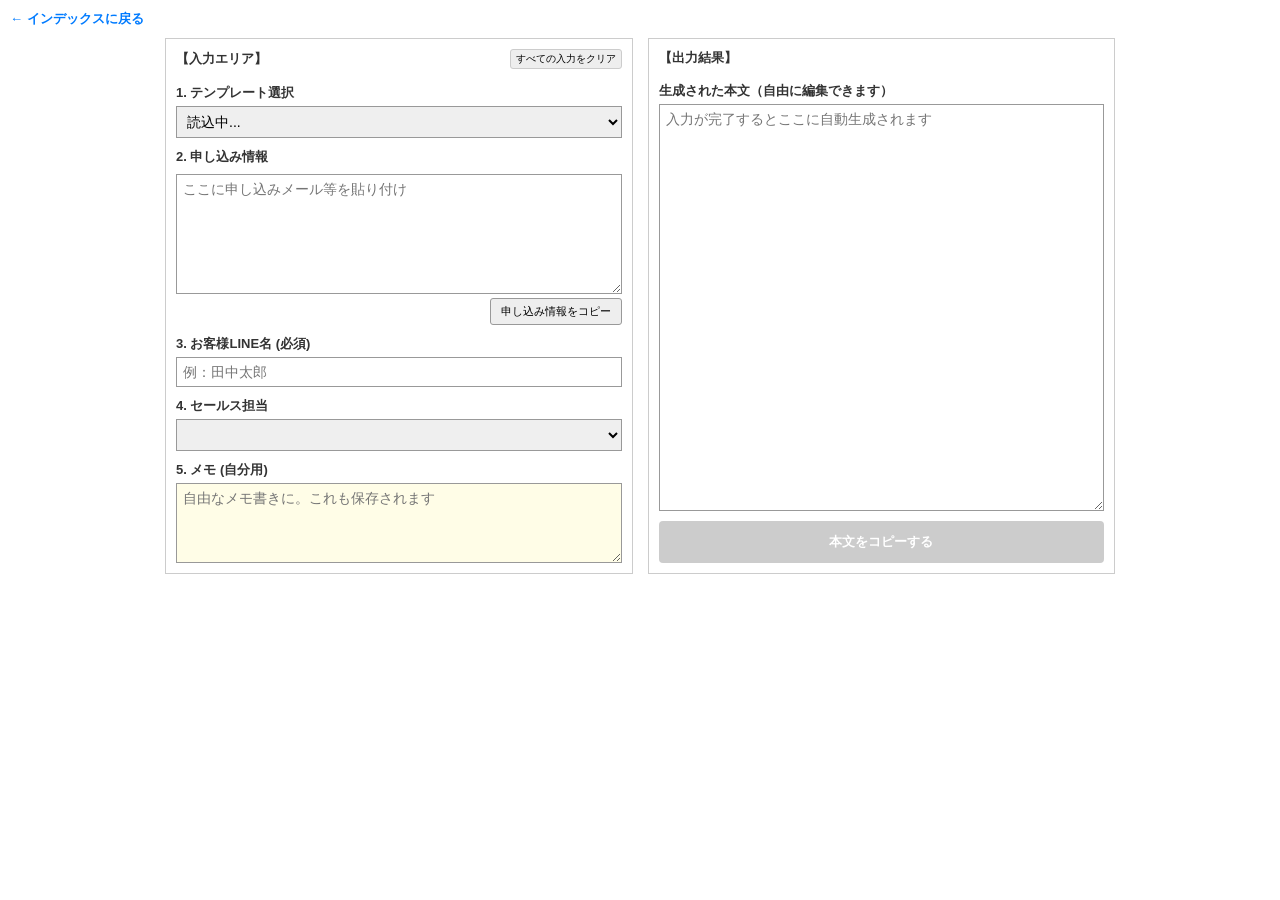
==== calendar_reserve.html @ 2f91a824 "Update calendar_reserve.html" ====
<!DOCTYPE html>
<html lang="ja">
<head>
  <meta charset="UTF-8">
  <title>カレンダー予約ツール</title>
  <style>
    body { font-family: sans-serif; margin: 0; padding: 10px; font-size: 13px; color: #333; }
    .nav { margin-bottom: 10px; }
    .nav a { text-decoration: none; color: #007bff; font-weight: bold; }
    .container { max-width: 950px; margin: 0 auto; display: flex; gap: 15px; }
    .panel { flex: 1; border: 1px solid #ccc; padding: 10px; display: flex; flex-direction: column; min-width: 0; }
    .header-row { display: flex; justify-content: space-between; align-items: center; margin-bottom: 5px; }
    .btn-small { cursor: pointer; font-size: 10px; padding: 2px 5px; background: #eee; border: 1px solid #ccc; border-radius: 3px; }
    .label { font-weight: bold; display: block; margin-top: 10px; }
    select, textarea, input { width: 100%; box-sizing: border-box; padding: 6px; margin-top: 4px; border: 1px solid #999; font-size: 14px; }
    
    /* 入力エリアの高さ */
    #rawInput { height: 120px; }
    #memoInput { height: 80px; background: #fffde7; } /* メモは少し色を変えて区別 */
    
    /* 出力エリアの高さ */
    #resultOutput { flex-grow: 1; height: 250px; background: #fff; font-family: monospace; }
    
    .flex-row { display: flex; gap: 5px; margin-top: 4px; }
    .flex-row input { flex: 1; }
    .btn-copy { cursor: pointer; padding: 5px 10px; background: #eee; border: 1px solid #999; font-size: 11px; white-space: nowrap; border-radius: 3px; }
    .btn-copy:hover { background: #e0e0e0; }
    
    .btn-main { cursor: pointer; padding: 12px; width: 100%; margin-top: 10px; background: #333; color: #fff; border: none; font-weight: bold; border-radius: 4px; }
    .btn-main:disabled { background: #ccc; cursor: not-allowed; }
    
    .hidden { display: none !important; }
    @media (max-width: 700px) { .container { flex-direction: column; } }
  </style>
</head>
<body>

<div class="nav"><a href="index.html">← インデックスに戻る</a></div>

<div class="container">
  <div class="panel">
    <div class="header-row">
      <strong>【入力エリア】</strong>
      <button class="btn-small" onclick="clearAllData()">すべての入力をクリア</button>
    </div>

    <span class="label">1. テンプレート選択</span>
    <select id="tplSelect"><option value="">読込中...</option></select>
    
    <span class="label">2. 申し込み情報</span>
    <div class="flex-row">
      <textarea id="rawInput" placeholder="ここに申し込みメール等を貼り付け"></textarea>
    </div>
    <div class="flex-row" style="justify-content: flex-end;">
      <button class="btn-copy" onclick="copyText('rawInput')">申し込み情報をコピー</button>
    </div>
    
    <span class="label">3. お客様LINE名 (必須)</span>
    <input type="text" id="lineNameInput" placeholder="例：田中太郎">
    
    <span class="label">4. セールス担当</span>
    <select id="staffSelect"></select>

    <span class="label">5. メモ (自分用)</span>
    <textarea id="memoInput" placeholder="自由なメモ書きに。これも保存されます"></textarea>
  </div>

  <div class="panel">
    <div class="header-row"><strong>【出力結果】</strong></div>
    
    <div id="calBox" class="hidden">
      <span class="label">カレンダータイトル種別</span>
      <select id="calTitleSelect"></select>
      
      <span class="label">カレンダー用コピータイトル（編集可）</span>
      <div class="flex-row">
        <input type="text" id="calOutput">
        <button class="btn-copy" onclick="copyText('calOutput')">コピー</button>
      </div>
    </div>

    <span class="label">生成された本文（自由に編集できます）</span>
    <textarea id="resultOutput" placeholder="入力が完了するとここに自動生成されます"></textarea>
    
    <button id="mainCopyBtn" class="btn-main" onclick="copyText('resultOutput')" disabled>本文をコピーする</button>
  </div>
</div>

<script>
  const TPL_API = "https://script.google.com/macros/s/AKfycbwknNEj5910zohQL6xzbLnFPj5HqByNODhKvGAAE3yB4lpQ3aIjxVmVa0cmbkTTEk3V/exec";
  const STAFF_API = "https://script.google.com/macros/s/AKfycbySHVscjhTYWKf8bLJUGIMJ7AArbsp8cS8wl0O8FyYjYoO2mRzMO8jZhcc_cmhDvYfIhA/exec";
  
  let templates = [], staffList = [];

  // 監視・保存対象のIDリスト
  const fields = ["tplSelect", "rawInput", "lineNameInput", "staffSelect", "calTitleSelect", "memoInput"];

  window.onload = async () => {
    try {
      const [r1, r2] = await Promise.all([
        fetch(TPL_API).then(r => r.json()),
        fetch(STAFF_API).then(r => r.json())
      ]);
      templates = r1;
      staffList = r2;

      // プルダウン初期化
      document.getElementById("tplSelect").innerHTML = '<option value="">選択してください</option>' + 
        templates.map((t, i) => `<option value="${i}">${t.template_name}</option>`).join('');
      
      document.getElementById("staffSelect").innerHTML = '<option value="">選択してください</option>' + 
        staffList.map((s, i) => `<option value="${i}">${s.name}（${s.rank}）</option>`).join('');

      // データ復元
      restoreData();
      update();
    } catch (e) {
      console.error("データの読み込みに失敗しました", e);
    }
  };

  // 各入力欄へのイベント設定
  fields.forEach(id => {
    const el = document.getElementById(id);
    const eventType = el.tagName === "SELECT" ? "change" : "input";
    
    el.addEventListener(eventType, () => {
      localStorage.setItem('cr_' + id, el.value);
      if(id === "tplSelect") setupCalTitleSelect();
      update();
    });
  });

  function setupCalTitleSelect() {
    const tIdx = document.getElementById("tplSelect").value;
    const calSelect = document.getElementById("calTitleSelect");
    calSelect.innerHTML = "";

    if (tIdx !== "" && templates[tIdx].calendar_title) {
      const titles = templates[tIdx].calendar_title.split(',');
      titles.forEach(t => {
        const opt = document.createElement("option");
        opt.value = t.trim(); opt.textContent = t.trim();
        calSelect.appendChild(opt);
      });
      const saved = localStorage.getItem('cr_calTitleSelect');
      if (saved) calSelect.value = saved;
    }
  }

  function restoreData() {
    fields.forEach(id => {
      const saved = localStorage.getItem('cr_' + id);
      if (saved !== null) document.getElementById(id).value = saved;
    });
    setupCalTitleSelect();
  }

  function update() {
    const tIdx = document.getElementById("tplSelect").value;
    const sIdx = document.getElementById("staffSelect").value;
    const lineName = document.getElementById("lineNameInput").value.trim();
    const rawText = document.getElementById("rawInput").value.trim();
    const selectedCalBase = document.getElementById("calTitleSelect").value;
    
    const tpl = templates[tIdx];
    const staff = staffList[sIdx];
    
    // カレンダータイトル表示制御
    const calBox = document.getElementById("calBox");
    if (tpl && tpl.calendar_title) {
      calBox.classList.remove("hidden");
      document.getElementById("calOutput").value = `${selectedCalBase}_${lineName}`;
    } else {
      calBox.classList.add("hidden");
    }
    
    // 本文生成
    const allOk = (tIdx !== "" && sIdx !== "" && lineName !== "" && rawText !== "");
    document.getElementById("mainCopyBtn").disabled = !allOk;
    
    if (allOk) {
      let body = tpl.body;
      const data = {
        userName: (rawText.match(/■お名前：\s*([^\n\r]+)/) || ["",""])[1].trim(),
        eventDate: (rawText.match(/■日程：\s*([^\n\r]+)/) || ["",""])[1].trim(),
        eventName: (rawText.match(/■イベント名：\s*([^\n\r]+)/) || ["",""])[1].trim(),
        zoomLink: staff.zoom || "" 
      };
      Object.keys(data).forEach(k => {
        body = body.split(`\${${k}}`).join(data[k]);
      });
      document.getElementById("resultOutput").value = body;
    } else {
      // 完全に消去せず、前回の編集内容を残したい場合はここを空にしない運用も可能です
    }
  }

  function copyText(id) {
    const el = document.getElementById(id);
    el.select();
    document.execCommand("copy");
    // コピーしたことがわかるように簡易アラート（お好みで）
    // alert("コピーしました");
  }

  function clearAllData() {
    if (confirm("メモを含むすべての入力を消去してリセットしますか？")) {
      fields.forEach(id => localStorage.removeItem('cr_' + id));
      location.reload();
    }
  }
</script>
</body>
</html>
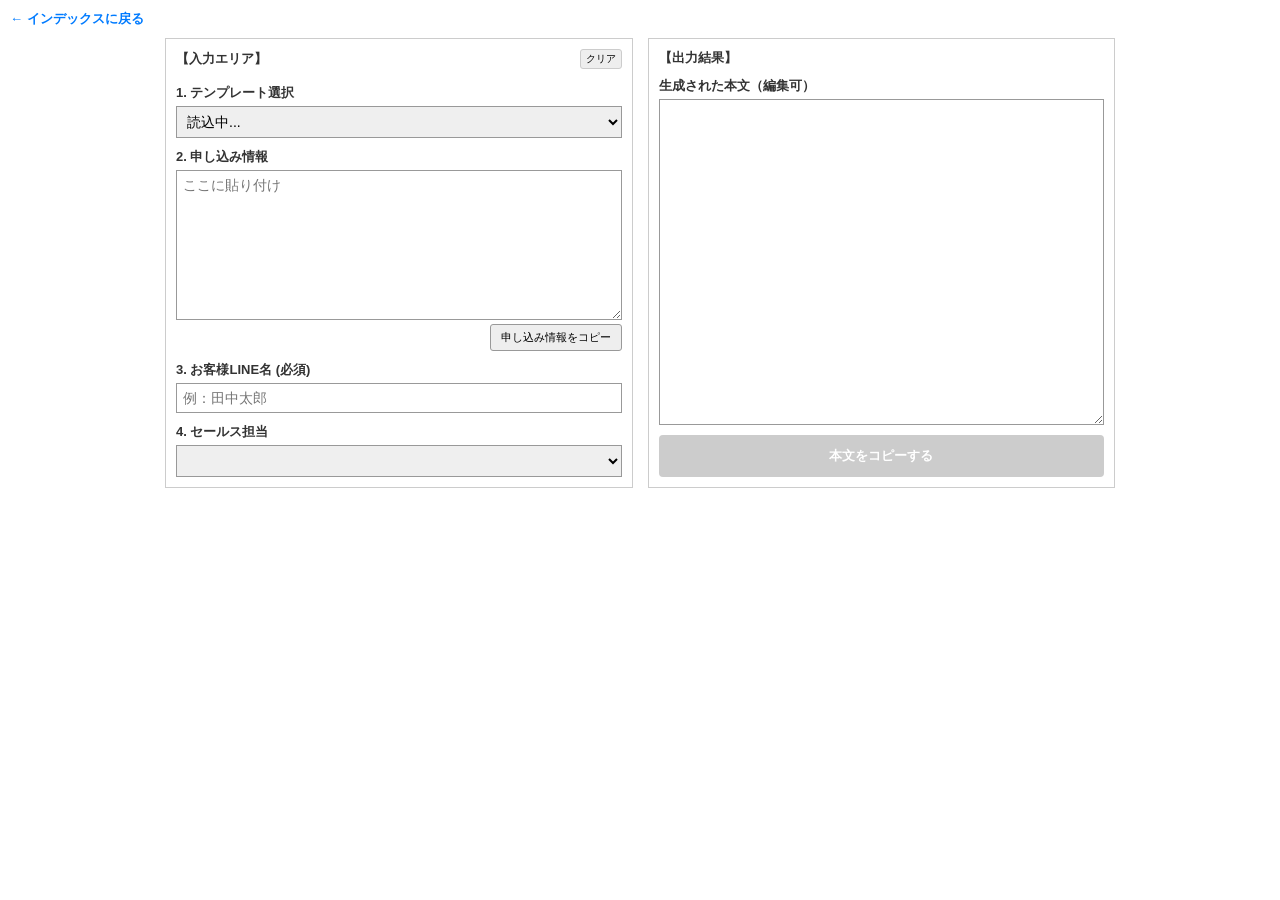
==== commit f592dfac: "Update calendar_reserve.html" ====
--- a/calendar_reserve.html
+++ b/calendar_reserve.html
@@ -13,22 +13,13 @@
     .btn-small { cursor: pointer; font-size: 10px; padding: 2px 5px; background: #eee; border: 1px solid #ccc; border-radius: 3px; }
     .label { font-weight: bold; display: block; margin-top: 10px; }
     select, textarea, input { width: 100%; box-sizing: border-box; padding: 6px; margin-top: 4px; border: 1px solid #999; font-size: 14px; }
-    
-    /* 入力エリアの高さ */
-    #rawInput { height: 120px; }
-    #memoInput { height: 80px; background: #fffde7; } /* メモは少し色を変えて区別 */
-    
-    /* 出力エリアの高さ */
-    #resultOutput { flex-grow: 1; height: 250px; background: #fff; font-family: monospace; }
-    
+    #rawInput { height: 150px; }
+    #resultOutput { flex-grow: 1; height: 300px; background: #fff; font-family: monospace; }
     .flex-row { display: flex; gap: 5px; margin-top: 4px; }
     .flex-row input { flex: 1; }
     .btn-copy { cursor: pointer; padding: 5px 10px; background: #eee; border: 1px solid #999; font-size: 11px; white-space: nowrap; border-radius: 3px; }
-    .btn-copy:hover { background: #e0e0e0; }
-    
     .btn-main { cursor: pointer; padding: 12px; width: 100%; margin-top: 10px; background: #333; color: #fff; border: none; font-weight: bold; border-radius: 4px; }
     .btn-main:disabled { background: #ccc; cursor: not-allowed; }
-    
     .hidden { display: none !important; }
     @media (max-width: 700px) { .container { flex-direction: column; } }
   </style>
@@ -41,16 +32,13 @@
   <div class="panel">
     <div class="header-row">
       <strong>【入力エリア】</strong>
-      <button class="btn-small" onclick="clearAllData()">すべての入力をクリア</button>
+      <button class="btn-small" onclick="clearAllData()">クリア</button>
     </div>
-
     <span class="label">1. テンプレート選択</span>
     <select id="tplSelect"><option value="">読込中...</option></select>
     
     <span class="label">2. 申し込み情報</span>
-    <div class="flex-row">
-      <textarea id="rawInput" placeholder="ここに申し込みメール等を貼り付け"></textarea>
-    </div>
+    <textarea id="rawInput" placeholder="ここに貼り付け"></textarea>
     <div class="flex-row" style="justify-content: flex-end;">
       <button class="btn-copy" onclick="copyText('rawInput')">申し込み情報をコピー</button>
     </div>
@@ -60,28 +48,21 @@
     
     <span class="label">4. セールス担当</span>
     <select id="staffSelect"></select>
-
-    <span class="label">5. メモ (自分用)</span>
-    <textarea id="memoInput" placeholder="自由なメモ書きに。これも保存されます"></textarea>
   </div>
 
   <div class="panel">
-    <div class="header-row"><strong>【出力結果】</strong></div>
-    
+    <strong>【出力結果】</strong>
     <div id="calBox" class="hidden">
       <span class="label">カレンダータイトル種別</span>
       <select id="calTitleSelect"></select>
-      
-      <span class="label">カレンダー用コピータイトル（編集可）</span>
+      <span class="label">コピー用タイトル（編集可）</span>
       <div class="flex-row">
         <input type="text" id="calOutput">
         <button class="btn-copy" onclick="copyText('calOutput')">コピー</button>
       </div>
     </div>
-
-    <span class="label">生成された本文（自由に編集できます）</span>
-    <textarea id="resultOutput" placeholder="入力が完了するとここに自動生成されます"></textarea>
-    
+    <span class="label">生成された本文（編集可）</span>
+    <textarea id="resultOutput"></textarea>
     <button id="mainCopyBtn" class="btn-main" onclick="copyText('resultOutput')" disabled>本文をコピーする</button>
   </div>
 </div>
@@ -91,41 +72,22 @@
   const STAFF_API = "https://script.google.com/macros/s/AKfycbySHVscjhTYWKf8bLJUGIMJ7AArbsp8cS8wl0O8FyYjYoO2mRzMO8jZhcc_cmhDvYfIhA/exec";
   
   let templates = [], staffList = [];
-
-  // 監視・保存対象のIDリスト
-  const fields = ["tplSelect", "rawInput", "lineNameInput", "staffSelect", "calTitleSelect", "memoInput"];
+  const fields = ["tplSelect", "rawInput", "lineNameInput", "staffSelect", "calTitleSelect"];
 
   window.onload = async () => {
     try {
-      const [r1, r2] = await Promise.all([
-        fetch(TPL_API).then(r => r.json()),
-        fetch(STAFF_API).then(r => r.json())
-      ]);
-      templates = r1;
-      staffList = r2;
-
-      // プルダウン初期化
-      document.getElementById("tplSelect").innerHTML = '<option value="">選択してください</option>' + 
-        templates.map((t, i) => `<option value="${i}">${t.template_name}</option>`).join('');
-      
-      document.getElementById("staffSelect").innerHTML = '<option value="">選択してください</option>' + 
-        staffList.map((s, i) => `<option value="${i}">${s.name}（${s.rank}）</option>`).join('');
-
-      // データ復元
+      const [r1, r2] = await Promise.all([fetch(TPL_API).then(r=>r.json()), fetch(STAFF_API).then(r=>r.json())]);
+      templates = r1; staffList = r2;
+      document.getElementById("tplSelect").innerHTML = '<option value="">選択してください</option>' + templates.map((t,i)=>`<option value="${i}">${t.template_name}</option>`).join('');
+      document.getElementById("staffSelect").innerHTML = '<option value="">選択してください</option>' + staffList.map((s,i)=>`<option value="${i}">${s.name}（${s.rank}）</option>`).join('');
       restoreData();
       update();
-    } catch (e) {
-      console.error("データの読み込みに失敗しました", e);
-    }
+    } catch (e) { console.error(e); }
   };
 
-  // 各入力欄へのイベント設定
   fields.forEach(id => {
-    const el = document.getElementById(id);
-    const eventType = el.tagName === "SELECT" ? "change" : "input";
-    
-    el.addEventListener(eventType, () => {
-      localStorage.setItem('cr_' + id, el.value);
+    document.getElementById(id).addEventListener("input", () => {
+      localStorage.setItem('cr_' + id, document.getElementById(id).value);
       if(id === "tplSelect") setupCalTitleSelect();
       update();
     });
@@ -135,12 +97,29 @@
     const tIdx = document.getElementById("tplSelect").value;
     const calSelect = document.getElementById("calTitleSelect");
     calSelect.innerHTML = "";
-
     if (tIdx !== "" && templates[tIdx].calendar_title) {
       const titles = templates[tIdx].calendar_title.split(',');
+      
+      // 2つ以上ある場合のみ「選択してください」を追加
+      if (titles.length > 1) {
+        const placeholder = document.createElement("option");
+        placeholder.value = "";
+        placeholder.textContent = "-- タイトルを選択してください --";
+        calSelect.appendChild(placeholder);
+      }
+
       titles.forEach(t => {
+        const item = t.trim();
         const opt = document.createElement("option");
-        opt.value = t.trim(); opt.textContent = t.trim();
+        // 「表示名:コピー用」のペア処理
+        if (item.includes(":")) {
+          const parts = item.split(":");
+          opt.textContent = parts[0].trim();
+          opt.value = parts[1].trim();
+        } else {
+          opt.textContent = item;
+          opt.value = item;
+        }
         calSelect.appendChild(opt);
       });
       const saved = localStorage.getItem('cr_calTitleSelect');
@@ -157,26 +136,24 @@
   }
 
   function update() {
-    const tIdx = document.getElementById("tplSelect").value;
-    const sIdx = document.getElementById("staffSelect").value;
-    const lineName = document.getElementById("lineNameInput").value.trim();
-    const rawText = document.getElementById("rawInput").value.trim();
-    const selectedCalBase = document.getElementById("calTitleSelect").value;
+    const tIdx = document.getElementById("tplSelect").value, sIdx = document.getElementById("staffSelect").value,
+          lineName = document.getElementById("lineNameInput").value.trim(), rawText = document.getElementById("rawInput").value.trim(),
+          selectedCalBase = document.getElementById("calTitleSelect").value;
+    const tpl = templates[tIdx], staff = staffList[sIdx];
     
-    const tpl = templates[tIdx];
-    const staff = staffList[sIdx];
-    
-    // カレンダータイトル表示制御
     const calBox = document.getElementById("calBox");
     if (tpl && tpl.calendar_title) {
       calBox.classList.remove("hidden");
-      document.getElementById("calOutput").value = `${selectedCalBase}_${lineName}`;
+      // タイトルが未選択（ガイド文のまま）なら空にする
+      document.getElementById("calOutput").value = selectedCalBase ? `${selectedCalBase}_${lineName}` : "";
     } else {
       calBox.classList.add("hidden");
     }
     
-    // 本文生成
-    const allOk = (tIdx !== "" && sIdx !== "" && lineName !== "" && rawText !== "");
+    // 全項目（テンプレート、担当者、LINE名、申し込み情報、カレンダータイトル選択済み）が揃っているか
+    const isCalTitleSelected = (tpl && tpl.calendar_title) ? selectedCalBase !== "" : true;
+    const allOk = (tIdx !== "" && sIdx !== "" && lineName !== "" && rawText !== "" && isCalTitleSelected);
+    
     document.getElementById("mainCopyBtn").disabled = !allOk;
     
     if (allOk) {
@@ -185,31 +162,18 @@
         userName: (rawText.match(/■お名前：\s*([^\n\r]+)/) || ["",""])[1].trim(),
         eventDate: (rawText.match(/■日程：\s*([^\n\r]+)/) || ["",""])[1].trim(),
         eventName: (rawText.match(/■イベント名：\s*([^\n\r]+)/) || ["",""])[1].trim(),
-        zoomLink: staff.zoom || "" 
+        zoomLink: staff.zoom || "",
+        memo: tpl.memo || ""
       };
-      Object.keys(data).forEach(k => {
-        body = body.split(`\${${k}}`).join(data[k]);
-      });
+      Object.keys(data).forEach(k => body = body.split(`\${${k}}`).join(data[k]));
       document.getElementById("resultOutput").value = body;
     } else {
-      // 完全に消去せず、前回の編集内容を残したい場合はここを空にしない運用も可能です
+      document.getElementById("resultOutput").value = "";
     }
   }
 
-  function copyText(id) {
-    const el = document.getElementById(id);
-    el.select();
-    document.execCommand("copy");
-    // コピーしたことがわかるように簡易アラート（お好みで）
-    // alert("コピーしました");
-  }
-
-  function clearAllData() {
-    if (confirm("メモを含むすべての入力を消去してリセットしますか？")) {
-      fields.forEach(id => localStorage.removeItem('cr_' + id));
-      location.reload();
-    }
-  }
+  function copyText(id) { const el = document.getElementById(id); el.select(); document.execCommand("copy"); }
+  function clearAllData() { if (confirm("クリアしますか？")) { fields.forEach(id => localStorage.removeItem('cr_' + id)); location.reload(); } }
 </script>
 </body>
 </html>
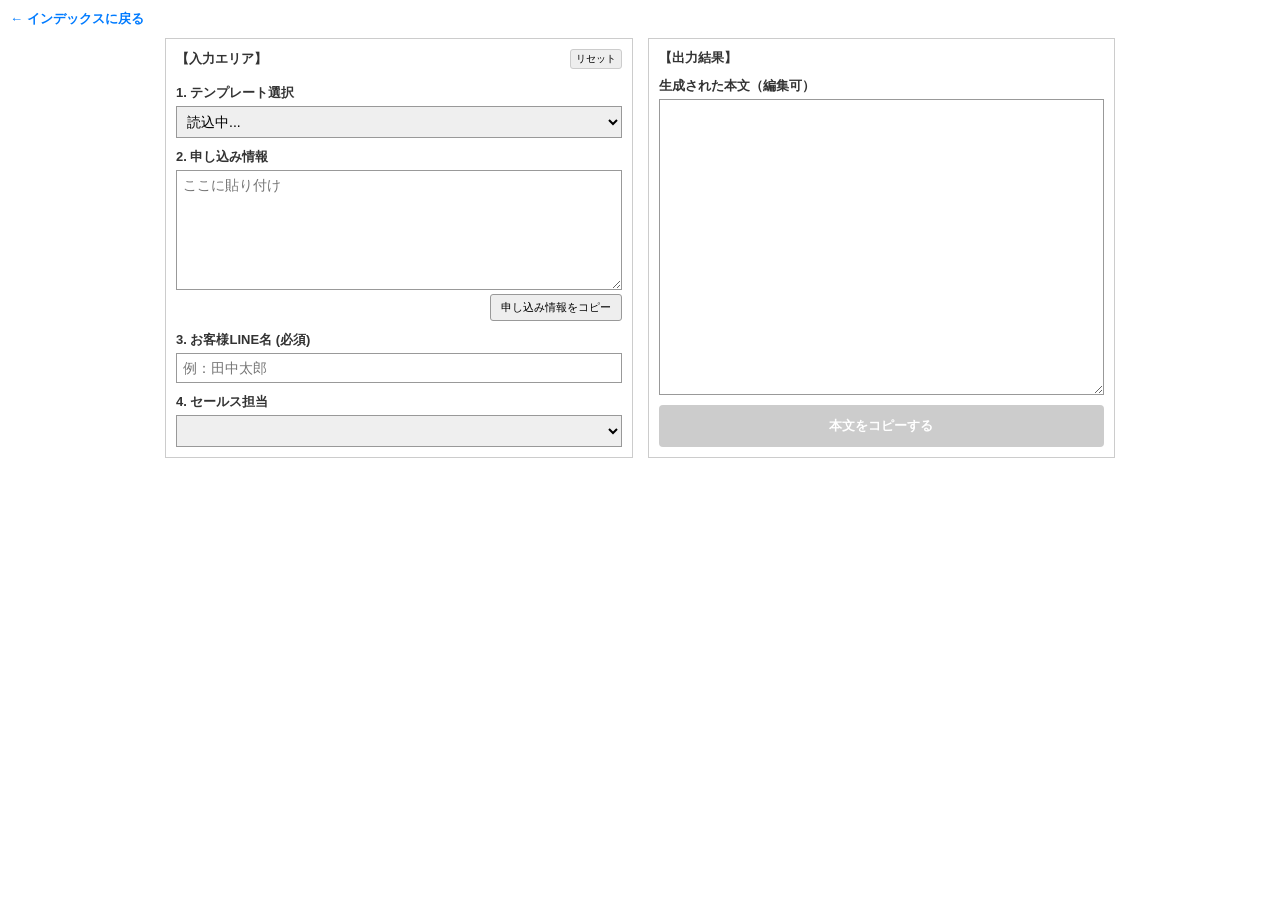
==== commit 4c780704: "Update calendar_reserve.html" ====
--- a/calendar_reserve.html
+++ b/calendar_reserve.html
@@ -13,8 +13,9 @@
     .btn-small { cursor: pointer; font-size: 10px; padding: 2px 5px; background: #eee; border: 1px solid #ccc; border-radius: 3px; }
     .label { font-weight: bold; display: block; margin-top: 10px; }
     select, textarea, input { width: 100%; box-sizing: border-box; padding: 6px; margin-top: 4px; border: 1px solid #999; font-size: 14px; }
-    #rawInput { height: 150px; }
-    #resultOutput { flex-grow: 1; height: 300px; background: #fff; font-family: monospace; }
+    #rawInput { height: 120px; }
+    #resultOutput { flex-grow: 1; height: 250px; background: #fff; font-family: monospace; }
+    #threadOutput { height: 100px; background: #fff; font-family: monospace; }
     .flex-row { display: flex; gap: 5px; margin-top: 4px; }
     .flex-row input { flex: 1; }
     .btn-copy { cursor: pointer; padding: 5px 10px; background: #eee; border: 1px solid #999; font-size: 11px; white-space: nowrap; border-radius: 3px; }
@@ -30,37 +31,33 @@
 
 <div class="container">
   <div class="panel">
-    <div class="header-row">
-      <strong>【入力エリア】</strong>
-      <button class="btn-small" onclick="clearAllData()">クリア</button>
-    </div>
+    <div class="header-row"><strong>【入力エリア】</strong><button class="btn-small" onclick="location.reload()">リセット</button></div>
     <span class="label">1. テンプレート選択</span>
-    <select id="tplSelect"><option value="">読込中...</option></select>
-    
+    <select id="tplSelect" onchange="setupCalTitleSelect(); update();"><option value="">読込中...</option></select>
     <span class="label">2. 申し込み情報</span>
-    <textarea id="rawInput" placeholder="ここに貼り付け"></textarea>
-    <div class="flex-row" style="justify-content: flex-end;">
-      <button class="btn-copy" onclick="copyText('rawInput')">申し込み情報をコピー</button>
-    </div>
-    
+    <textarea id="rawInput" oninput="update()" placeholder="ここに貼り付け"></textarea>
+    <div class="flex-row" style="justify-content: flex-end;"><button class="btn-copy" onclick="copyText('rawInput')">申し込み情報をコピー</button></div>
     <span class="label">3. お客様LINE名 (必須)</span>
-    <input type="text" id="lineNameInput" placeholder="例：田中太郎">
-    
+    <input type="text" id="lineNameInput" oninput="update()" placeholder="例：田中太郎">
     <span class="label">4. セールス担当</span>
-    <select id="staffSelect"></select>
+    <select id="staffSelect" onchange="update()"></select>
   </div>
 
   <div class="panel">
     <strong>【出力結果】</strong>
     <div id="calBox" class="hidden">
       <span class="label">カレンダータイトル種別</span>
-      <select id="calTitleSelect"></select>
-      <span class="label">コピー用タイトル（編集可）</span>
-      <div class="flex-row">
-        <input type="text" id="calOutput">
-        <button class="btn-copy" onclick="copyText('calOutput')">コピー</button>
-      </div>
+      <select id="calTitleSelect" onchange="update()"></select>
+      <span class="label">コピー用タイトル</span>
+      <div class="flex-row"><input type="text" id="calOutput"><button class="btn-copy" onclick="copyText('calOutput')">コピー</button></div>
     </div>
+
+    <div id="threadBox" class="hidden">
+      <span class="label">スレッド用テキスト（編集可）</span>
+      <textarea id="threadOutput"></textarea>
+      <div class="flex-row" style="justify-content: flex-end;"><button class="btn-copy" onclick="copyText('threadOutput')">スレッドをコピー</button></div>
+    </div>
+
     <span class="label">生成された本文（編集可）</span>
     <textarea id="resultOutput"></textarea>
     <button id="mainCopyBtn" class="btn-main" onclick="copyText('resultOutput')" disabled>本文をコピーする</button>
@@ -70,28 +67,16 @@
 <script>
   const TPL_API = "https://script.google.com/macros/s/AKfycbwknNEj5910zohQL6xzbLnFPj5HqByNODhKvGAAE3yB4lpQ3aIjxVmVa0cmbkTTEk3V/exec";
   const STAFF_API = "https://script.google.com/macros/s/AKfycbySHVscjhTYWKf8bLJUGIMJ7AArbsp8cS8wl0O8FyYjYoO2mRzMO8jZhcc_cmhDvYfIhA/exec";
-  
   let templates = [], staffList = [];
-  const fields = ["tplSelect", "rawInput", "lineNameInput", "staffSelect", "calTitleSelect"];
 
   window.onload = async () => {
     try {
       const [r1, r2] = await Promise.all([fetch(TPL_API).then(r=>r.json()), fetch(STAFF_API).then(r=>r.json())]);
       templates = r1; staffList = r2;
-      document.getElementById("tplSelect").innerHTML = '<option value="">選択してください</option>' + templates.map((t,i)=>`<option value="${i}">${t.template_name}</option>`).join('');
-      document.getElementById("staffSelect").innerHTML = '<option value="">選択してください</option>' + staffList.map((s,i)=>`<option value="${i}">${s.name}（${s.rank}）</option>`).join('');
-      restoreData();
-      update();
+      document.getElementById("tplSelect").innerHTML = '<option value="">選択</option>' + templates.map((t,i)=>`<option value="${i}">${t.template_name}</option>`).join('');
+      document.getElementById("staffSelect").innerHTML = '<option value="">選択</option>' + staffList.map((s,i)=>`<option value="${i}">${s.name}（${s.rank}）</option>`).join('');
     } catch (e) { console.error(e); }
   };
-
-  fields.forEach(id => {
-    document.getElementById(id).addEventListener("input", () => {
-      localStorage.setItem('cr_' + id, document.getElementById(id).value);
-      if(id === "tplSelect") setupCalTitleSelect();
-      update();
-    });
-  });
 
   function setupCalTitleSelect() {
     const tIdx = document.getElementById("tplSelect").value;
@@ -99,40 +84,18 @@
     calSelect.innerHTML = "";
     if (tIdx !== "" && templates[tIdx].calendar_title) {
       const titles = templates[tIdx].calendar_title.split(',');
-      
-      // 2つ以上ある場合のみ「選択してください」を追加
       if (titles.length > 1) {
         const placeholder = document.createElement("option");
-        placeholder.value = "";
-        placeholder.textContent = "-- タイトルを選択してください --";
+        placeholder.value = ""; placeholder.textContent = "-- タイトルを選択してください --";
         calSelect.appendChild(placeholder);
       }
-
       titles.forEach(t => {
-        const item = t.trim();
-        const opt = document.createElement("option");
-        // 「表示名:コピー用」のペア処理
-        if (item.includes(":")) {
-          const parts = item.split(":");
-          opt.textContent = parts[0].trim();
-          opt.value = parts[1].trim();
-        } else {
-          opt.textContent = item;
-          opt.value = item;
-        }
+        const item = t.trim(); const opt = document.createElement("option");
+        if (item.includes(":")) { const parts = item.split(":"); opt.textContent = parts[0].trim(); opt.value = parts[1].trim(); }
+        else { opt.textContent = item; opt.value = item; }
         calSelect.appendChild(opt);
       });
-      const saved = localStorage.getItem('cr_calTitleSelect');
-      if (saved) calSelect.value = saved;
     }
-  }
-
-  function restoreData() {
-    fields.forEach(id => {
-      const saved = localStorage.getItem('cr_' + id);
-      if (saved !== null) document.getElementById(id).value = saved;
-    });
-    setupCalTitleSelect();
   }
 
   function update() {
@@ -141,19 +104,24 @@
           selectedCalBase = document.getElementById("calTitleSelect").value;
     const tpl = templates[tIdx], staff = staffList[sIdx];
     
-    const calBox = document.getElementById("calBox");
+    // カレンダータイトル制御
     if (tpl && tpl.calendar_title) {
-      calBox.classList.remove("hidden");
-      // タイトルが未選択（ガイド文のまま）なら空にする
+      document.getElementById("calBox").classList.remove("hidden");
       document.getElementById("calOutput").value = selectedCalBase ? `${selectedCalBase}_${lineName}` : "";
-    } else {
-      calBox.classList.add("hidden");
-    }
+    } else { document.getElementById("calBox").classList.add("hidden"); }
+
+    // スレッド制御
+    const threadBox = document.getElementById("threadBox");
+    if (tpl && tpl.thread && tpl.thread.trim() !== "") {
+      threadBox.classList.remove("hidden");
+      let threadText = tpl.thread;
+      const data = { userName: (rawText.match(/■お名前：\s*([^\n\r]+)/) || ["",""])[1].trim() };
+      threadText = threadText.split('${userName}').join(data.userName);
+      document.getElementById("threadOutput").value = threadText;
+    } else { threadBox.classList.add("hidden"); }
     
-    // 全項目（テンプレート、担当者、LINE名、申し込み情報、カレンダータイトル選択済み）が揃っているか
     const isCalTitleSelected = (tpl && tpl.calendar_title) ? selectedCalBase !== "" : true;
     const allOk = (tIdx !== "" && sIdx !== "" && lineName !== "" && rawText !== "" && isCalTitleSelected);
-    
     document.getElementById("mainCopyBtn").disabled = !allOk;
     
     if (allOk) {
@@ -162,18 +130,14 @@
         userName: (rawText.match(/■お名前：\s*([^\n\r]+)/) || ["",""])[1].trim(),
         eventDate: (rawText.match(/■日程：\s*([^\n\r]+)/) || ["",""])[1].trim(),
         eventName: (rawText.match(/■イベント名：\s*([^\n\r]+)/) || ["",""])[1].trim(),
-        zoomLink: staff.zoom || "",
-        memo: tpl.memo || ""
+        zoomLink: staff.zoom || "", memo: tpl.memo || ""
       };
       Object.keys(data).forEach(k => body = body.split(`\${${k}}`).join(data[k]));
       document.getElementById("resultOutput").value = body;
-    } else {
-      document.getElementById("resultOutput").value = "";
-    }
+    } else { document.getElementById("resultOutput").value = ""; }
   }
 
   function copyText(id) { const el = document.getElementById(id); el.select(); document.execCommand("copy"); }
-  function clearAllData() { if (confirm("クリアしますか？")) { fields.forEach(id => localStorage.removeItem('cr_' + id)); location.reload(); } }
 </script>
 </body>
 </html>
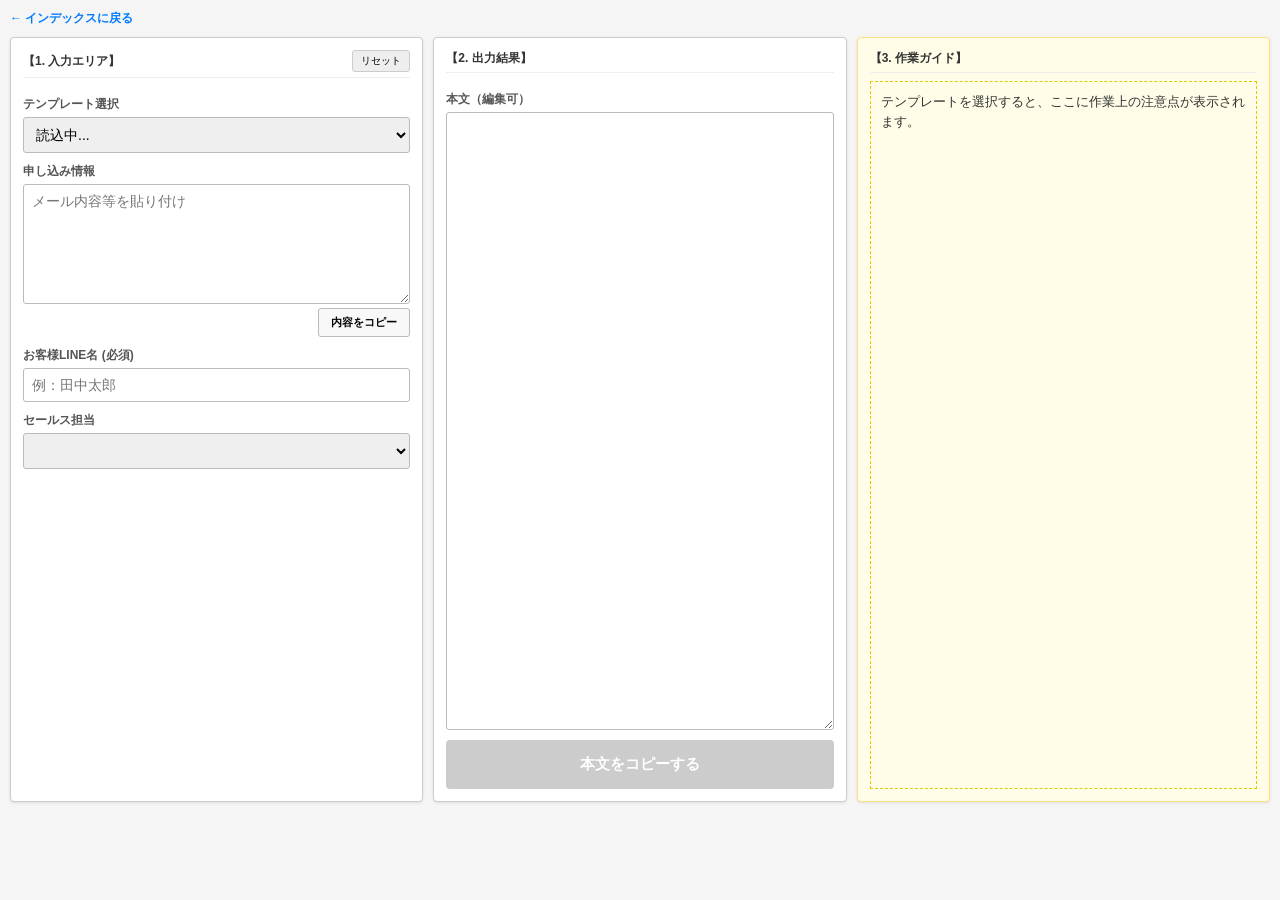
==== commit b83dd0e0: "Update calendar_reserve.html" ====
--- a/calendar_reserve.html
+++ b/calendar_reserve.html
@@ -4,25 +4,56 @@
   <meta charset="UTF-8">
   <title>カレンダー予約ツール</title>
   <style>
-    body { font-family: sans-serif; margin: 0; padding: 10px; font-size: 13px; color: #333; }
+    body { font-family: sans-serif; margin: 0; padding: 10px; font-size: 12px; color: #333; background-color: #f5f5f5; }
     .nav { margin-bottom: 10px; }
     .nav a { text-decoration: none; color: #007bff; font-weight: bold; }
-    .container { max-width: 950px; margin: 0 auto; display: flex; gap: 15px; }
-    .panel { flex: 1; border: 1px solid #ccc; padding: 10px; display: flex; flex-direction: column; min-width: 0; }
-    .header-row { display: flex; justify-content: space-between; align-items: center; margin-bottom: 5px; }
-    .btn-small { cursor: pointer; font-size: 10px; padding: 2px 5px; background: #eee; border: 1px solid #ccc; border-radius: 3px; }
-    .label { font-weight: bold; display: block; margin-top: 10px; }
-    select, textarea, input { width: 100%; box-sizing: border-box; padding: 6px; margin-top: 4px; border: 1px solid #999; font-size: 14px; }
+    
+    /* 3分割レイアウト */
+    .container { display: flex; gap: 10px; align-items: stretch; min-height: 85vh; }
+    .panel { 
+      flex: 1; 
+      border: 1px solid #ccc; 
+      padding: 12px; 
+      display: flex; 
+      flex-direction: column; 
+      background-color: #fff; 
+      border-radius: 4px;
+      box-shadow: 0 1px 3px rgba(0,0,0,0.1);
+    }
+    
+    /* 作業ガイド（右パネル）の装飾 */
+    .guide-panel { background-color: #fffde7; border-color: #ffe082; }
+    #guideContent { 
+      white-space: pre-wrap; 
+      font-size: 13px; 
+      line-height: 1.5; 
+      padding: 10px; 
+      border: 1px dashed #decb00; 
+      flex-grow: 1; 
+      overflow-y: auto; 
+    }
+
+    .header-row { display: flex; justify-content: space-between; align-items: center; margin-bottom: 8px; border-bottom: 1px solid #eee; padding-bottom: 5px; }
+    .btn-small { cursor: pointer; font-size: 10px; padding: 3px 8px; background: #eee; border: 1px solid #ccc; border-radius: 3px; }
+    .label { font-weight: bold; display: block; margin-top: 10px; color: #555; }
+    
+    select, textarea, input { width: 100%; box-sizing: border-box; padding: 8px; margin-top: 4px; border: 1px solid #bbb; font-size: 14px; border-radius: 3px; }
+    textarea { resize: vertical; }
+    
     #rawInput { height: 120px; }
-    #resultOutput { flex-grow: 1; height: 250px; background: #fff; font-family: monospace; }
-    #threadOutput { height: 100px; background: #fff; font-family: monospace; }
+    #resultOutput { flex-grow: 1; min-height: 200px; font-family: monospace; }
+    #threadOutput { height: 60px; font-family: monospace; }
+    
     .flex-row { display: flex; gap: 5px; margin-top: 4px; }
     .flex-row input { flex: 1; }
-    .btn-copy { cursor: pointer; padding: 5px 10px; background: #eee; border: 1px solid #999; font-size: 11px; white-space: nowrap; border-radius: 3px; }
-    .btn-main { cursor: pointer; padding: 12px; width: 100%; margin-top: 10px; background: #333; color: #fff; border: none; font-weight: bold; border-radius: 4px; }
+    .btn-copy { cursor: pointer; padding: 6px 12px; background: #f8f8f8; border: 1px solid #bbb; font-size: 11px; white-space: nowrap; border-radius: 3px; font-weight: bold; }
+    .btn-copy:hover { background: #e0e0e0; }
+    
+    .btn-main { cursor: pointer; padding: 15px; width: 100%; margin-top: 10px; background: #222; color: #fff; border: none; font-weight: bold; border-radius: 4px; font-size: 15px; }
     .btn-main:disabled { background: #ccc; cursor: not-allowed; }
+    
     .hidden { display: none !important; }
-    @media (max-width: 700px) { .container { flex-direction: column; } }
+    @media (max-width: 1000px) { .container { flex-direction: column; } }
   </style>
 </head>
 <body>
@@ -31,36 +62,44 @@
 
 <div class="container">
   <div class="panel">
-    <div class="header-row"><strong>【入力エリア】</strong><button class="btn-small" onclick="location.reload()">リセット</button></div>
-    <span class="label">1. テンプレート選択</span>
+    <div class="header-row"><strong>【1. 入力エリア】</strong><button class="btn-small" onclick="location.reload()">リセット</button></div>
+    <span class="label">テンプレート選択</span>
     <select id="tplSelect" onchange="setupCalTitleSelect(); update();"><option value="">読込中...</option></select>
-    <span class="label">2. 申し込み情報</span>
-    <textarea id="rawInput" oninput="update()" placeholder="ここに貼り付け"></textarea>
-    <div class="flex-row" style="justify-content: flex-end;"><button class="btn-copy" onclick="copyText('rawInput')">申し込み情報をコピー</button></div>
-    <span class="label">3. お客様LINE名 (必須)</span>
+    
+    <span class="label">申し込み情報</span>
+    <textarea id="rawInput" oninput="update()" placeholder="メール内容等を貼り付け"></textarea>
+    <div class="flex-row" style="justify-content: flex-end;"><button class="btn-copy" onclick="copyText('rawInput')">内容をコピー</button></div>
+    
+    <span class="label">お客様LINE名 (必須)</span>
     <input type="text" id="lineNameInput" oninput="update()" placeholder="例：田中太郎">
-    <span class="label">4. セールス担当</span>
+    
+    <span class="label">セールス担当</span>
     <select id="staffSelect" onchange="update()"></select>
   </div>
 
   <div class="panel">
-    <strong>【出力結果】</strong>
+    <div class="header-row"><strong>【2. 出力結果】</strong></div>
+    
     <div id="calBox" class="hidden">
-      <span class="label">カレンダータイトル種別</span>
+      <span class="label">カレンダータイトル</span>
       <select id="calTitleSelect" onchange="update()"></select>
-      <span class="label">コピー用タイトル</span>
       <div class="flex-row"><input type="text" id="calOutput"><button class="btn-copy" onclick="copyText('calOutput')">コピー</button></div>
     </div>
 
     <div id="threadBox" class="hidden">
-      <span class="label">スレッド用テキスト（編集可）</span>
+      <span class="label">スレッド</span>
       <textarea id="threadOutput"></textarea>
       <div class="flex-row" style="justify-content: flex-end;"><button class="btn-copy" onclick="copyText('threadOutput')">スレッドをコピー</button></div>
     </div>
 
-    <span class="label">生成された本文（編集可）</span>
+    <span class="label">本文（編集可）</span>
     <textarea id="resultOutput"></textarea>
     <button id="mainCopyBtn" class="btn-main" onclick="copyText('resultOutput')" disabled>本文をコピーする</button>
+  </div>
+
+  <div class="panel guide-panel">
+    <div class="header-row"><strong>【3. 作業ガイド】</strong></div>
+    <div id="guideContent">テンプレートを選択すると、ここに作業上の注意点が表示されます。</div>
   </div>
 </div>
 
@@ -86,7 +125,7 @@
       const titles = templates[tIdx].calendar_title.split(',');
       if (titles.length > 1) {
         const placeholder = document.createElement("option");
-        placeholder.value = ""; placeholder.textContent = "-- タイトルを選択してください --";
+        placeholder.value = ""; placeholder.textContent = "-- タイトルを選択 --";
         calSelect.appendChild(placeholder);
       }
       titles.forEach(t => {
@@ -104,20 +143,34 @@
           selectedCalBase = document.getElementById("calTitleSelect").value;
     const tpl = templates[tIdx], staff = staffList[sIdx];
     
-    // カレンダータイトル制御
+    // ガイド表示の更新
+    const guideContent = document.getElementById("guideContent");
+    if (tpl) {
+      guideContent.textContent = tpl.memo || "（このテンプレートにガイドはありません）";
+    } else {
+      guideContent.textContent = "テンプレートを選択すると、ここに作業上の注意点が表示されます。";
+    }
+
+    // 抽出ロジック（お名前）
+    const extractedUserName = (rawText.match(/■お名前：\s*([^\n\r]+)/) || ["",""])[1].trim();
+    
+    // eventNameの抽出（（ や _ 以降をカット）
+    let extractedEventName = (rawText.match(/■イベント名：\s*([^\n\r]+)/) || ["",""])[1].trim();
+    if (extractedEventName) {
+      extractedEventName = extractedEventName.split(/[（_]/)[0].trim();
+    }
+
+    // カレンダータイトル
     if (tpl && tpl.calendar_title) {
       document.getElementById("calBox").classList.remove("hidden");
       document.getElementById("calOutput").value = selectedCalBase ? `${selectedCalBase}_${lineName}` : "";
     } else { document.getElementById("calBox").classList.add("hidden"); }
 
-    // スレッド制御
+    // スレッド制御（値がある場合のみ出力）
     const threadBox = document.getElementById("threadBox");
     if (tpl && tpl.thread && tpl.thread.trim() !== "") {
       threadBox.classList.remove("hidden");
-      let threadText = tpl.thread;
-      const data = { userName: (rawText.match(/■お名前：\s*([^\n\r]+)/) || ["",""])[1].trim() };
-      threadText = threadText.split('${userName}').join(data.userName);
-      document.getElementById("threadOutput").value = threadText;
+      document.getElementById("threadOutput").value = `【${lineName}_アポ振りスレッド】`;
     } else { threadBox.classList.add("hidden"); }
     
     const isCalTitleSelected = (tpl && tpl.calendar_title) ? selectedCalBase !== "" : true;
@@ -127,10 +180,11 @@
     if (allOk) {
       let body = tpl.body;
       const data = {
-        userName: (rawText.match(/■お名前：\s*([^\n\r]+)/) || ["",""])[1].trim(),
+        userName: extractedUserName,
         eventDate: (rawText.match(/■日程：\s*([^\n\r]+)/) || ["",""])[1].trim(),
-        eventName: (rawText.match(/■イベント名：\s*([^\n\r]+)/) || ["",""])[1].trim(),
-        zoomLink: staff.zoom || "", memo: tpl.memo || ""
+        eventName: extractedEventName,
+        zoomLink: staff.zoom || "", 
+        memo: tpl.memo || ""
       };
       Object.keys(data).forEach(k => body = body.split(`\${${k}}`).join(data[k]));
       document.getElementById("resultOutput").value = body;
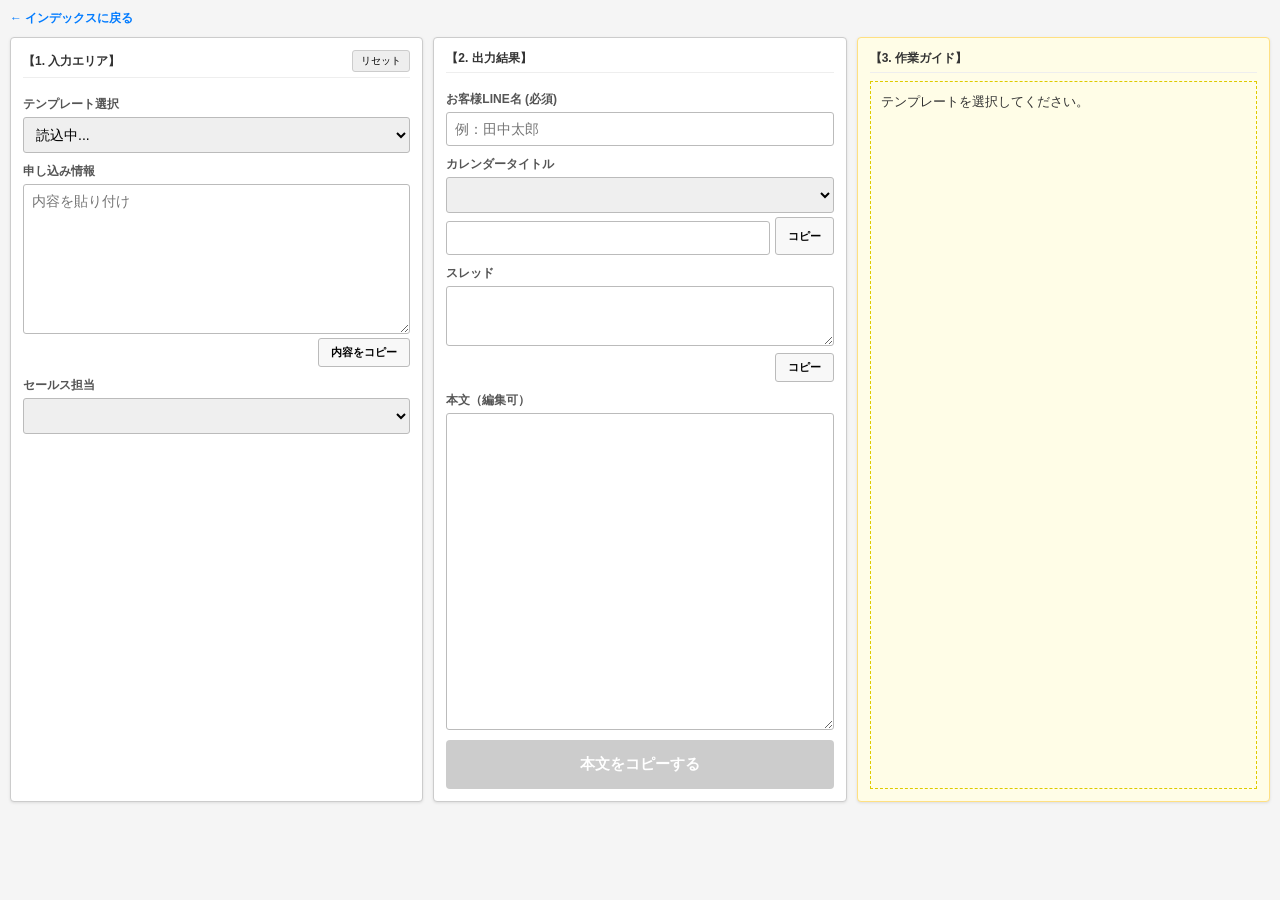
==== commit 4c216faf: "Update calendar_reserve.html" ====
--- a/calendar_reserve.html
+++ b/calendar_reserve.html
@@ -7,51 +7,24 @@
     body { font-family: sans-serif; margin: 0; padding: 10px; font-size: 12px; color: #333; background-color: #f5f5f5; }
     .nav { margin-bottom: 10px; }
     .nav a { text-decoration: none; color: #007bff; font-weight: bold; }
-    
-    /* 3分割レイアウト */
     .container { display: flex; gap: 10px; align-items: stretch; min-height: 85vh; }
-    .panel { 
-      flex: 1; 
-      border: 1px solid #ccc; 
-      padding: 12px; 
-      display: flex; 
-      flex-direction: column; 
-      background-color: #fff; 
-      border-radius: 4px;
-      box-shadow: 0 1px 3px rgba(0,0,0,0.1);
-    }
-    
-    /* 作業ガイド（右パネル）の装飾 */
+    .panel { flex: 1; border: 1px solid #ccc; padding: 12px; display: flex; flex-direction: column; background-color: #fff; border-radius: 4px; box-shadow: 0 1px 3px rgba(0,0,0,0.1); }
     .guide-panel { background-color: #fffde7; border-color: #ffe082; }
-    #guideContent { 
-      white-space: pre-wrap; 
-      font-size: 13px; 
-      line-height: 1.5; 
-      padding: 10px; 
-      border: 1px dashed #decb00; 
-      flex-grow: 1; 
-      overflow-y: auto; 
-    }
-
+    #guideContent { white-space: pre-wrap; font-size: 13px; line-height: 1.5; padding: 10px; border: 1px dashed #decb00; flex-grow: 1; overflow-y: auto; }
     .header-row { display: flex; justify-content: space-between; align-items: center; margin-bottom: 8px; border-bottom: 1px solid #eee; padding-bottom: 5px; }
     .btn-small { cursor: pointer; font-size: 10px; padding: 3px 8px; background: #eee; border: 1px solid #ccc; border-radius: 3px; }
     .label { font-weight: bold; display: block; margin-top: 10px; color: #555; }
-    
     select, textarea, input { width: 100%; box-sizing: border-box; padding: 8px; margin-top: 4px; border: 1px solid #bbb; font-size: 14px; border-radius: 3px; }
     textarea { resize: vertical; }
-    
-    #rawInput { height: 120px; }
-    #resultOutput { flex-grow: 1; min-height: 200px; font-family: monospace; }
+    #rawInput { height: 150px; }
+    #resultOutput { flex-grow: 1; min-height: 180px; font-family: monospace; }
     #threadOutput { height: 60px; font-family: monospace; }
-    
     .flex-row { display: flex; gap: 5px; margin-top: 4px; }
     .flex-row input { flex: 1; }
     .btn-copy { cursor: pointer; padding: 6px 12px; background: #f8f8f8; border: 1px solid #bbb; font-size: 11px; white-space: nowrap; border-radius: 3px; font-weight: bold; }
-    .btn-copy:hover { background: #e0e0e0; }
-    
     .btn-main { cursor: pointer; padding: 15px; width: 100%; margin-top: 10px; background: #222; color: #fff; border: none; font-weight: bold; border-radius: 4px; font-size: 15px; }
     .btn-main:disabled { background: #ccc; cursor: not-allowed; }
-    
+    .disabled-area { opacity: 0.5; pointer-events: none; background-color: #f9f9f9; }
     .hidden { display: none !important; }
     @media (max-width: 1000px) { .container { flex-direction: column; } }
   </style>
@@ -67,11 +40,8 @@
     <select id="tplSelect" onchange="setupCalTitleSelect(); update();"><option value="">読込中...</option></select>
     
     <span class="label">申し込み情報</span>
-    <textarea id="rawInput" oninput="update()" placeholder="メール内容等を貼り付け"></textarea>
+    <textarea id="rawInput" oninput="update()" placeholder="内容を貼り付け"></textarea>
     <div class="flex-row" style="justify-content: flex-end;"><button class="btn-copy" onclick="copyText('rawInput')">内容をコピー</button></div>
-    
-    <span class="label">お客様LINE名 (必須)</span>
-    <input type="text" id="lineNameInput" oninput="update()" placeholder="例：田中太郎">
     
     <span class="label">セールス担当</span>
     <select id="staffSelect" onchange="update()"></select>
@@ -80,16 +50,19 @@
   <div class="panel">
     <div class="header-row"><strong>【2. 出力結果】</strong></div>
     
-    <div id="calBox" class="hidden">
+    <span class="label">お客様LINE名 (必須)</span>
+    <input type="text" id="lineNameInput" oninput="update()" placeholder="例：田中太郎">
+
+    <div id="calBox">
       <span class="label">カレンダータイトル</span>
       <select id="calTitleSelect" onchange="update()"></select>
       <div class="flex-row"><input type="text" id="calOutput"><button class="btn-copy" onclick="copyText('calOutput')">コピー</button></div>
     </div>
 
-    <div id="threadBox" class="hidden">
+    <div id="threadBox">
       <span class="label">スレッド</span>
       <textarea id="threadOutput"></textarea>
-      <div class="flex-row" style="justify-content: flex-end;"><button class="btn-copy" onclick="copyText('threadOutput')">スレッドをコピー</button></div>
+      <div class="flex-row" style="justify-content: flex-end;"><button class="btn-copy" onclick="copyText('threadOutput')">コピー</button></div>
     </div>
 
     <span class="label">本文（編集可）</span>
@@ -99,7 +72,7 @@
 
   <div class="panel guide-panel">
     <div class="header-row"><strong>【3. 作業ガイド】</strong></div>
-    <div id="guideContent">テンプレートを選択すると、ここに作業上の注意点が表示されます。</div>
+    <div id="guideContent">テンプレートを選択してください。</div>
   </div>
 </div>
 
@@ -143,49 +116,43 @@
           selectedCalBase = document.getElementById("calTitleSelect").value;
     const tpl = templates[tIdx], staff = staffList[sIdx];
     
-    // ガイド表示の更新
-    const guideContent = document.getElementById("guideContent");
+    // ガイド更新
+    document.getElementById("guideContent").textContent = tpl ? (tpl.memo || "ガイドなし") : "テンプレートを選択してください。";
+
+    // 抽出ロジック
+    const extractedUserName = (rawText.match(/■お名前：\s*([^\n\r]+)/) || ["",""])[1].trim();
+    let extractedEventName = (rawText.match(/■イベント名：\s*([^\n\r]+)/) || ["",""])[1].trim();
+    if (extractedEventName) extractedEventName = extractedEventName.split(/[（_]/)[0].trim();
+
+    // 【重要】カレンダーとスレッドの排他制御
+    const calBox = document.getElementById("calBox");
+    const threadBox = document.getElementById("threadBox");
+    
     if (tpl) {
-      guideContent.textContent = tpl.memo || "（このテンプレートにガイドはありません）";
-    } else {
-      guideContent.textContent = "テンプレートを選択すると、ここに作業上の注意点が表示されます。";
+      const hasCalTitle = tpl.calendar_title && tpl.calendar_title.trim() !== "";
+      
+      if (hasCalTitle) {
+        // カレンダーあり：スレッドをグレーアウト
+        calBox.classList.remove("disabled-area");
+        threadBox.classList.add("disabled-area");
+        document.getElementById("calOutput").value = selectedCalBase ? `${selectedCalBase}_${lineName}` : "";
+        document.getElementById("threadOutput").value = "";
+      } else {
+        // カレンダーなし：スレッドを表示、カレンダーを無効化
+        calBox.classList.add("disabled-area");
+        threadBox.classList.remove("disabled-area");
+        document.getElementById("calOutput").value = "";
+        document.getElementById("threadOutput").value = `【${lineName}_アポ振りスレッド】`;
+      }
     }
 
-    // 抽出ロジック（お名前）
-    const extractedUserName = (rawText.match(/■お名前：\s*([^\n\r]+)/) || ["",""])[1].trim();
-    
-    // eventNameの抽出（（ や _ 以降をカット）
-    let extractedEventName = (rawText.match(/■イベント名：\s*([^\n\r]+)/) || ["",""])[1].trim();
-    if (extractedEventName) {
-      extractedEventName = extractedEventName.split(/[（_]/)[0].trim();
-    }
-
-    // カレンダータイトル
-    if (tpl && tpl.calendar_title) {
-      document.getElementById("calBox").classList.remove("hidden");
-      document.getElementById("calOutput").value = selectedCalBase ? `${selectedCalBase}_${lineName}` : "";
-    } else { document.getElementById("calBox").classList.add("hidden"); }
-
-    // スレッド制御（値がある場合のみ出力）
-    const threadBox = document.getElementById("threadBox");
-    if (tpl && tpl.thread && tpl.thread.trim() !== "") {
-      threadBox.classList.remove("hidden");
-      document.getElementById("threadOutput").value = `【${lineName}_アポ振りスレッド】`;
-    } else { threadBox.classList.add("hidden"); }
-    
     const isCalTitleSelected = (tpl && tpl.calendar_title) ? selectedCalBase !== "" : true;
     const allOk = (tIdx !== "" && sIdx !== "" && lineName !== "" && rawText !== "" && isCalTitleSelected);
     document.getElementById("mainCopyBtn").disabled = !allOk;
     
     if (allOk) {
       let body = tpl.body;
-      const data = {
-        userName: extractedUserName,
-        eventDate: (rawText.match(/■日程：\s*([^\n\r]+)/) || ["",""])[1].trim(),
-        eventName: extractedEventName,
-        zoomLink: staff.zoom || "", 
-        memo: tpl.memo || ""
-      };
+      const data = { userName: extractedUserName, eventDate: (rawText.match(/■日程：\s*([^\n\r]+)/) || ["",""])[1].trim(), eventName: extractedEventName, zoomLink: staff.zoom || "", memo: tpl.memo || "" };
       Object.keys(data).forEach(k => body = body.split(`\${${k}}`).join(data[k]));
       document.getElementById("resultOutput").value = body;
     } else { document.getElementById("resultOutput").value = ""; }
